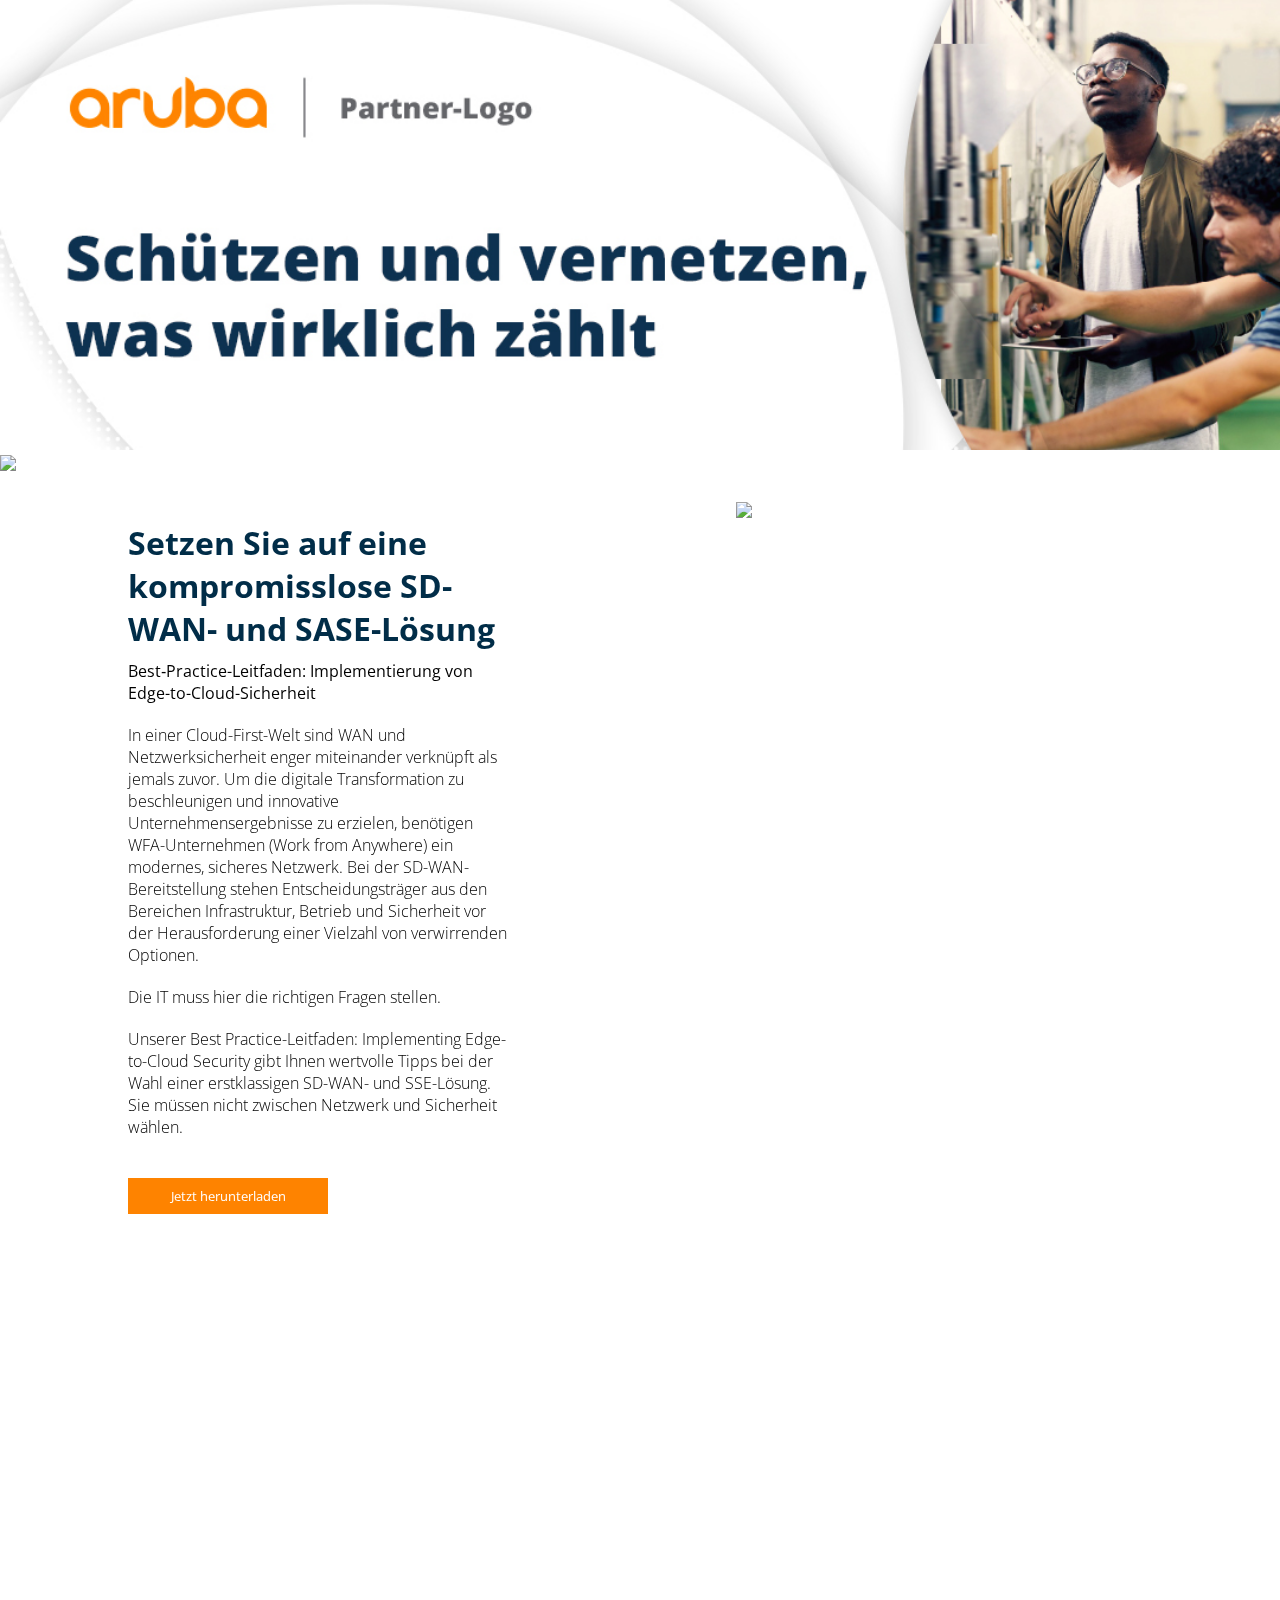
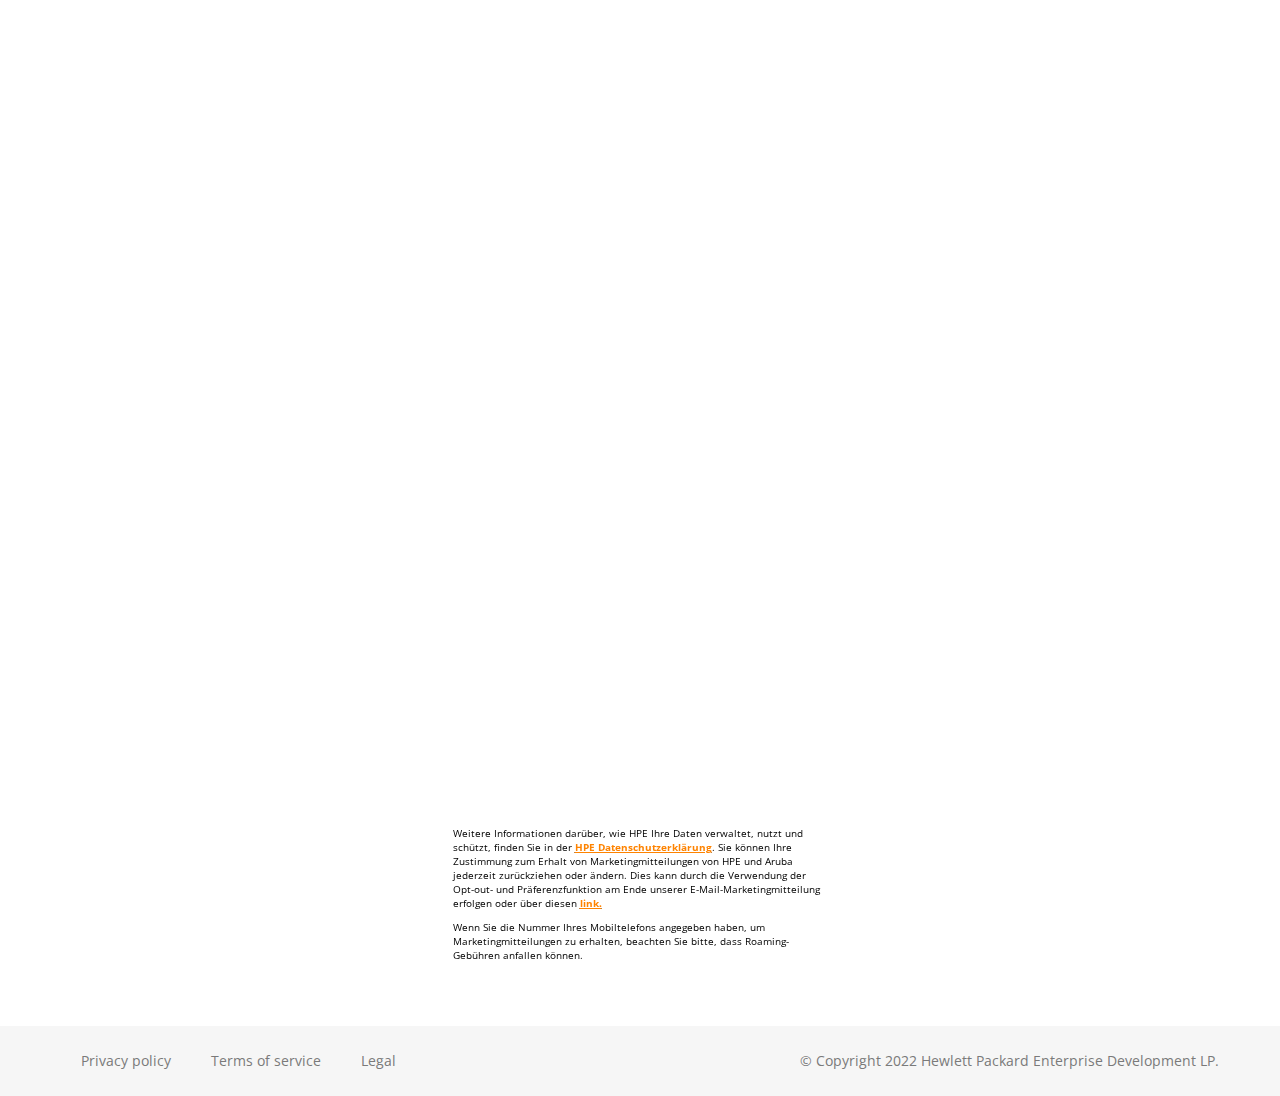
==== GERMAN/index.html @ a6390402 "todos los idiomas listos para modificar" ====
<!DOCTYPE html>
<html>

<head>
    <meta charset="utf-8">
    <meta http-equiv="X-UA-Compatible" content="IE=edge">
    <title></title>
    <meta name="description" content="">
    <meta name="viewport" content="width=device-width, initial-scale=1">
    <link rel="preconnect" href="https://fonts.googleapis.com">
    <link rel="preconnect" href="https://fonts.gstatic.com" crossorigin>
    <link rel="preconnect" href="https://fonts.googleapis.com">
    <link rel="preconnect" href="https://fonts.gstatic.com" crossorigin>
    <link rel="preconnect" href="https://fonts.googleapis.com">
    <link rel="preconnect" href="https://fonts.gstatic.com" crossorigin>
    <link href="https://fonts.googleapis.com/css2?family=Open+Sans:ital,wght@0,300;0,500;0,600;1,400&display=swap"
        rel="stylesheet">
        <link rel="icon" type="image/png" sizes="32x32" href="favicon-32x32.png">
        <link rel="icon" type="image/png" sizes="16x16" href="favicon-16x16.png">
    <link rel="stylesheet" href="styles.css">
    <link href="https://unpkg.com/aos@2.3.1/dist/aos.css" rel="stylesheet">
</head>

<body>
    <!--
    <div class="header">
        <div class="header-img-wrapper">
            <img src="https://mspshowcase.arubanetworks.com/app/uploads/2022/07/Aruba_logo_LP-2022-SD-WAN-SASE.png">
            <div class="logo-divider"></div>
            <img src="https://mspshowcase.arubanetworks.com/app/uploads/2022/07/Partner_logo_EDM-2022-SD-WAN-SASE.png" />
        </div>
    </div>-->
    <div class="content">
        <div class="banner">
			
            <img class="logo"
                src="Connect-and-protect-banner-1080x380-GERM.jpg" />
        </div>
        <img class="separator"
            src="https://mspshowcase.arubanetworks.com/app/uploads/2022/09/shadow-divider-05.09.22.png" />
       
        <div class="columns">
            <div class="col col1" data-aos="fade-up"
            data-aos-anchor-placement="center-bottom">
                <h1>Setzen Sie auf eine kompromisslose SD-WAN- und SASE-Lösung</h1>
                <p><strong>Best‑Practice-Leitfaden: Implementierung von Edge-to-Cloud-Sicherheit </strong></p>
                <p>In einer Cloud-First-Welt sind WAN und Netzwerksicherheit enger miteinander verknüpft als jemals zuvor. Um die digitale Transformation zu beschleunigen und innovative Unternehmensergebnisse zu erzielen, benötigen WFA-Unternehmen (Work from Anywhere) ein modernes, sicheres Netzwerk. Bei der SD-WAN-Bereitstellung stehen Entscheidungsträger aus den Bereichen Infrastruktur, Betrieb und Sicherheit vor der Herausforderung einer Vielzahl von verwirrenden Optionen.  </p>
                <p>Die IT muss hier die richtigen Fragen stellen.</p>
                <p>Unserer Best Practice-Leitfaden: Implementing Edge-to-Cloud Security gibt Ihnen wertvolle Tipps bei der Wahl einer erstklassigen SD-WAN- und SSE-Lösung. Sie müssen nicht zwischen Netzwerk und Sicherheit wählen.</p>
                
                <button class="button">Jetzt herunterladen</button>
            </div>
            <div class="col col2">
				
                <div class="col2-img-wrapper ">
                    <img class="aruba-log"
                        src="https://mspshowcase.arubanetworks.com/app/uploads/2022/09/Shape-Image-1-ebook-05.09.22.png" />
                </div>
            </div>
        </div>
    
       
       
        <img data-aos="fade-up"
        data-aos-anchor-placement="center-bottom" class="separator"
            src="https://mspshowcase.arubanetworks.com/app/uploads/2022/09/shadow-divider-05.09.22.png" />
           <!--
            <div class="speaker_p" id="speakers">
                <h2 data-aos="fade-up">Speakers</h2>
                <div class="speakers">

                    <div class="speaker-one " data-aos="fade-right">
                        <img src="https://img04.en25.com/EloquaImages/clients/HPEarubanetworks/%7B77f23ab7-c96f-4dbb-94ab-c8e0bb66fa67%7D_SpeakersV1.png" alt="Name Speaker" >
                    
                            <div class="speakers-info speaker-name">
                             
                                    <strong>Name Speaker</strong>
                               
                                
                            </div>
                            <div class="speakers-info"><span>Job Tittle Speaker </span></div>
                            <div class="speakers-info">
                                <span> Company</span>
                            </div>
                          
                    </div>
                    <div class="speaker-two " data-aos="fade-left" >
                        <img src="https://img04.en25.com/EloquaImages/clients/HPEarubanetworks/%7B77f23ab7-c96f-4dbb-94ab-c8e0bb66fa67%7D_SpeakersV1.png" alt="Name Speaker" >
                    
                            <div class="speakers-info speaker-name">
                                <strong>Name Speaker</strong>
                            </div>
                            <div class="speakers-info"><span>Job Tittle Speaker </span></div>
                            <div class="speakers-info">
                                <span> Company</span>
                            </div>
                    </div>
                </div>
       <img class="separator"
            src="https://mspshowcase.arubanetworks.com/app/uploads/2022/09/shadow-divider-05.09.22.png" />
            </div>-->
            
            
            <div class="form " id="form">
            <img data-aos="fade-right" class="form-image"
                src="https://mspshowcase.arubanetworks.com/app/uploads/2022/09/Shape-Image-2-ebook-05.09.22-1.png" />
                <div class="registration-form" data-aos="fade-down"
                data-aos-easing="linear"
                data-aos-duration="1500" >
                    <h1 translate="yes">Jetzt registrieren</h3>
                        <div class="input"> <label>Vorname:*    <input type="text" /></label>
                        
                        </div>
                        <div class="input"> <label>Nachname:* <input type="text" /></label>
                           
                        </div>
                        <div class="input"> <label>Geschäftliche E-Mail:* <input type="email" /></label>
                           
                        </div>
                        <div class="input"> <label>Geschäftstelefon:* <input type="number" /></label>
                           
                        </div>
                        <div class="input"> <label>Titel*  <input type="text" /></label>
                           
                        </div>
                        <div class="input"> <label>Gesellschaft:* <input type="text" /></label>
                            
                        </div>
                        <div class="select">
                            <label>Land/Region*
                            <select id="country" name="country" class="form-control">
                                <option value="" disabled selected>-- Bitte auswählen --</option>
                                <option value="Afghanistan">Afghanistan</option>
                                <option value="Åland Islands">Åland Islands</option>
                                <option value="Albania">Albania</option>
                                <option value="Algeria">Algeria</option>
                                <option value="American Samoa">American Samoa</option>
                                <option value="Andorra">Andorra</option>
                                <option value="Angola">Angola</option>
                                <option value="Anguilla">Anguilla</option>
                                <option value="Antarctica">Antarctica</option>
                                <option value="Antigua and Barbuda">Antigua and Barbuda</option>
                                <option value="Argentina">Argentina</option>
                                <option value="Armenia">Armenia</option>
                                <option value="Aruba">Aruba</option>
                                <option value="Australia">Australia</option>
                                <option value="Austria">Austria</option>
                                <option value="Azerbaijan">Azerbaijan</option>
                                <option value="Bahamas">Bahamas</option>
                                <option value="Bahrain">Bahrain</option>
                                <option value="Bangladesh">Bangladesh</option>
                                <option value="Barbados">Barbados</option>
                                <option value="Belarus">Belarus</option>
                                <option value="Belgium">Belgium</option>
                                <option value="Belize">Belize</option>
                                <option value="Benin">Benin</option>
                                <option value="Bermuda">Bermuda</option>
                                <option value="Bhutan">Bhutan</option>
                                <option value="Bolivia">Bolivia</option>
                                <option value="Bosnia and Herzegovina">Bosnia and Herzegovina</option>
                                <option value="Botswana">Botswana</option>
                                <option value="Bouvet Island">Bouvet Island</option>
                                <option value="Brazil">Brazil</option>
                                <option value="British Indian Ocean Territory">British Indian Ocean Territory</option>
                                <option value="Brunei Darussalam">Brunei Darussalam</option>
                                <option value="Bulgaria">Bulgaria</option>
                                <option value="Burkina Faso">Burkina Faso</option>
                                <option value="Burundi">Burundi</option>
                                <option value="Cambodia">Cambodia</option>
                                <option value="Cameroon">Cameroon</option>
                                <option value="Canada">Canada</option>
                                <option value="Cape Verde">Cape Verde</option>
                                <option value="Cayman Islands">Cayman Islands</option>
                                <option value="Central African Republic">Central African Republic</option>
                                <option value="Chad">Chad</option>
                                <option value="Chile">Chile</option>
                                <option value="China">China</option>
                                <option value="Christmas Island">Christmas Island</option>
                                <option value="Cocos (Keeling) Islands">Cocos (Keeling) Islands</option>
                                <option value="Colombia">Colombia</option>
                                <option value="Comoros">Comoros</option>
                                <option value="Congo">Congo</option>
                                <option value="Congo, The Democratic Republic of The">Congo, The Democratic Republic of The
                                </option>
                                <option value="Cook Islands">Cook Islands</option>
                                <option value="Costa Rica">Costa Rica</option>
                                <option value="Cote D'ivoire">Cote D'ivoire</option>
                                <option value="Croatia">Croatia</option>
                                <option value="Cuba">Cuba</option>
                                <option value="Cyprus">Cyprus</option>
                                <option value="Czech Republic">Czech Republic</option>
                                <option value="Denmark">Denmark</option>
                                <option value="Djibouti">Djibouti</option>
                                <option value="Dominica">Dominica</option>
                                <option value="Dominican Republic">Dominican Republic</option>
                                <option value="Ecuador">Ecuador</option>
                                <option value="Egypt">Egypt</option>
                                <option value="El Salvador">El Salvador</option>
                                <option value="Equatorial Guinea">Equatorial Guinea</option>
                                <option value="Eritrea">Eritrea</option>
                                <option value="Estonia">Estonia</option>
                                <option value="Ethiopia">Ethiopia</option>
                                <option value="Falkland Islands (Malvinas)">Falkland Islands (Malvinas)</option>
                                <option value="Faroe Islands">Faroe Islands</option>
                                <option value="Fiji">Fiji</option>
                                <option value="Finland">Finland</option>
                                <option value="France">France</option>
                                <option value="French Guiana">French Guiana</option>
                                <option value="French Polynesia">French Polynesia</option>
                                <option value="French Southern Territories">French Southern Territories</option>
                                <option value="Gabon">Gabon</option>
                                <option value="Gambia">Gambia</option>
                                <option value="Georgia">Georgia</option>
                                <option value="Germany">Germany</option>
                                <option value="Ghana">Ghana</option>
                                <option value="Gibraltar">Gibraltar</option>
                                <option value="Greece">Greece</option>
                                <option value="Greenland">Greenland</option>
                                <option value="Grenada">Grenada</option>
                                <option value="Guadeloupe">Guadeloupe</option>
                                <option value="Guam">Guam</option>
                                <option value="Guatemala">Guatemala</option>
                                <option value="Guernsey">Guernsey</option>
                                <option value="Guinea">Guinea</option>
                                <option value="Guinea-bissau">Guinea-bissau</option>
                                <option value="Guyana">Guyana</option>
                                <option value="Haiti">Haiti</option>
                                <option value="Heard Island and Mcdonald Islands">Heard Island and Mcdonald Islands</option>
                                <option value="Holy See (Vatican City State)">Holy See (Vatican City State)</option>
                                <option value="Honduras">Honduras</option>
                                <option value="Hong Kong">Hong Kong</option>
                                <option value="Hungary">Hungary</option>
                                <option value="Iceland">Iceland</option>
                                <option value="India">India</option>
                                <option value="Indonesia">Indonesia</option>
                                <option value="Iran, Islamic Republic of">Iran, Islamic Republic of</option>
                                <option value="Iraq">Iraq</option>
                                <option value="Ireland">Ireland</option>
                                <option value="Isle of Man">Isle of Man</option>
                                <option value="Israel">Israel</option>
                                <option value="Italy">Italy</option>
                                <option value="Jamaica">Jamaica</option>
                                <option value="Japan">Japan</option>
                                <option value="Jersey">Jersey</option>
                                <option value="Jordan">Jordan</option>
                                <option value="Kazakhstan">Kazakhstan</option>
                                <option value="Kenya">Kenya</option>
                                <option value="Kiribati">Kiribati</option>
                                <option value="Korea, Democratic People's Republic of">Korea, Democratic People's Republic
                                    of
                                </option>
                                <option value="Korea, Republic of">Korea, Republic of</option>
                                <option value="Kuwait">Kuwait</option>
                                <option value="Kyrgyzstan">Kyrgyzstan</option>
                                <option value="Lao People's Democratic Republic">Lao People's Democratic Republic</option>
                                <option value="Latvia">Latvia</option>
                                <option value="Lebanon">Lebanon</option>
                                <option value="Lesotho">Lesotho</option>
                                <option value="Liberia">Liberia</option>
                                <option value="Libyan Arab Jamahiriya">Libyan Arab Jamahiriya</option>
                                <option value="Liechtenstein">Liechtenstein</option>
                                <option value="Lithuania">Lithuania</option>
                                <option value="Luxembourg">Luxembourg</option>
                                <option value="Macao">Macao</option>
                                <option value="Macedonia, The Former Yugoslav Republic of">Macedonia, The Former Yugoslav
                                    Republic
                                    of</option>
                                <option value="Madagascar">Madagascar</option>
                                <option value="Malawi">Malawi</option>
                                <option value="Malaysia">Malaysia</option>
                                <option value="Maldives">Maldives</option>
                                <option value="Mali">Mali</option>
                                <option value="Malta">Malta</option>
                                <option value="Marshall Islands">Marshall Islands</option>
                                <option value="Martinique">Martinique</option>
                                <option value="Mauritania">Mauritania</option>
                                <option value="Mauritius">Mauritius</option>
                                <option value="Mayotte">Mayotte</option>
                                <option value="Mexico">Mexico</option>
                                <option value="Micronesia, Federated States of">Micronesia, Federated States of</option>
                                <option value="Moldova, Republic of">Moldova, Republic of</option>
                                <option value="Monaco">Monaco</option>
                                <option value="Mongolia">Mongolia</option>
                                <option value="Montenegro">Montenegro</option>
                                <option value="Montserrat">Montserrat</option>
                                <option value="Morocco">Morocco</option>
                                <option value="Mozambique">Mozambique</option>
                                <option value="Myanmar">Myanmar</option>
                                <option value="Namibia">Namibia</option>
                                <option value="Nauru">Nauru</option>
                                <option value="Nepal">Nepal</option>
                                <option value="Netherlands">Netherlands</option>
                                <option value="Netherlands Antilles">Netherlands Antilles</option>
                                <option value="New Caledonia">New Caledonia</option>
                                <option value="New Zealand">New Zealand</option>
                                <option value="Nicaragua">Nicaragua</option>
                                <option value="Niger">Niger</option>
                                <option value="Nigeria">Nigeria</option>
                                <option value="Niue">Niue</option>
                                <option value="Norfolk Island">Norfolk Island</option>
                                <option value="Northern Mariana Islands">Northern Mariana Islands</option>
                                <option value="Norway">Norway</option>
                                <option value="Oman">Oman</option>
                                <option value="Pakistan">Pakistan</option>
                                <option value="Palau">Palau</option>
                                <option value="Palestinian Territory, Occupied">Palestinian Territory, Occupied</option>
                                <option value="Panama">Panama</option>
                                <option value="Papua New Guinea">Papua New Guinea</option>
                                <option value="Paraguay">Paraguay</option>
                                <option value="Peru">Peru</option>
                                <option value="Philippines">Philippines</option>
                                <option value="Pitcairn">Pitcairn</option>
                                <option value="Poland">Poland</option>
                                <option value="Portugal">Portugal</option>
                                <option value="Puerto Rico">Puerto Rico</option>
                                <option value="Qatar">Qatar</option>
                                <option value="Reunion">Reunion</option>
                                <option value="Romania">Romania</option>
                                <option value="Russian Federation">Russian Federation</option>
                                <option value="Rwanda">Rwanda</option>
                                <option value="Saint Helena">Saint Helena</option>
                                <option value="Saint Kitts and Nevis">Saint Kitts and Nevis</option>
                                <option value="Saint Lucia">Saint Lucia</option>
                                <option value="Saint Pierre and Miquelon">Saint Pierre and Miquelon</option>
                                <option value="Saint Vincent and The Grenadines">Saint Vincent and The Grenadines</option>
                                <option value="Samoa">Samoa</option>
                                <option value="San Marino">San Marino</option>
                                <option value="Sao Tome and Principe">Sao Tome and Principe</option>
                                <option value="Saudi Arabia">Saudi Arabia</option>
                                <option value="Senegal">Senegal</option>
                                <option value="Serbia">Serbia</option>
                                <option value="Seychelles">Seychelles</option>
                                <option value="Sierra Leone">Sierra Leone</option>
                                <option value="Singapore">Singapore</option>
                                <option value="Slovakia">Slovakia</option>
                                <option value="Slovenia">Slovenia</option>
                                <option value="Solomon Islands">Solomon Islands</option>
                                <option value="Somalia">Somalia</option>
                                <option value="South Africa">South Africa</option>
                                <option value="South Georgia and The South Sandwich Islands">South Georgia and The South
                                    Sandwich
                                    Islands</option>
                                <option value="Spain">Spain</option>
                                <option value="Sri Lanka">Sri Lanka</option>
                                <option value="Sudan">Sudan</option>
                                <option value="Suriname">Suriname</option>
                                <option value="Svalbard and Jan Mayen">Svalbard and Jan Mayen</option>
                                <option value="Swaziland">Swaziland</option>
                                <option value="Sweden">Sweden</option>
                                <option value="Switzerland">Switzerland</option>
                                <option value="Syrian Arab Republic">Syrian Arab Republic</option>
                                <option value="Taiwan">Taiwan</option>
                                <option value="Tajikistan">Tajikistan</option>
                                <option value="Tanzania, United Republic of">Tanzania, United Republic of</option>
                                <option value="Thailand">Thailand</option>
                                <option value="Timor-leste">Timor-leste</option>
                                <option value="Togo">Togo</option>
                                <option value="Tokelau">Tokelau</option>
                                <option value="Tonga">Tonga</option>
                                <option value="Trinidad and Tobago">Trinidad and Tobago</option>
                                <option value="Tunisia">Tunisia</option>
                                <option value="Turkey">Turkey</option>
                                <option value="Turkmenistan">Turkmenistan</option>
                                <option value="Turks and Caicos Islands">Turks and Caicos Islands</option>
                                <option value="Tuvalu">Tuvalu</option>
                                <option value="Uganda">Uganda</option>
                                <option value="Ukraine">Ukraine</option>
                                <option value="United Arab Emirates">United Arab Emirates</option>
                                <option value="United Kingdom">United Kingdom</option>
                                <option value="United States">United States</option>
                                <option value="United States Minor Outlying Islands">United States Minor Outlying Islands
                                </option>
                                <option value="Uruguay">Uruguay</option>
                                <option value="Uzbekistan">Uzbekistan</option>
                                <option value="Vanuatu">Vanuatu</option>
                                <option value="Venezuela">Venezuela</option>
                                <option value="Viet Nam">Viet Nam</option>
                                <option value="Virgin Islands, British">Virgin Islands, British</option>
                                <option value="Virgin Islands, U.S.">Virgin Islands, U.S.</option>
                                <option value="Wallis and Futuna">Wallis and Futuna</option>
                                <option value="Western Sahara">Western Sahara</option>
                                <option value="Yemen">Yemen</option>
                                <option value="Zambia">Zambia</option>
                                <option value="Zimbabwe">Zimbabwe</option>
                            </select>
                        </label>
                        </div>
                        <div class="input"><label>Bundesland:*
                            <input type="text">
                        </label>
    
                        </div>
                        <div class="input"><label>Postleitzahl:*
                            <input type="text">
                        </label>
    
                        </div>
    
    
                        <div class="communication">
                            <p>May Aruba, a Hewlett Packard Enterprise Company, provide you with personalized communications
                                about
                                Aruba and select Aruba-partner products, services, offers and events?
                            </p>
                            <div class="checkboxes">
                                <div class="checkbox-wrapper">
                                    <label><input type="checkbox" />Email</label>
                                </div>
                                <div class="checkbox-wrapper">
                                    <label></label><input type="checkbox" />Telefon</label>
                                </div>
                            </div>
                        </div>
                        <div class="reCaptcha">
    
                        </div>
                        <div class="form-button">
                            <button class="">
                                <p>Einreichen</p>
                            </button>
                        </div>
                </div>
            <div class="info">
                <p>Weitere Informationen darüber, wie HPE Ihre Daten verwaltet, nutzt und schützt, finden Sie in der 
					<span><a style="color: #fe8300" href="https://www.hpe.com/de/de/legal/privacy.html?elqTrackId=cc07700b519f45e8ba7d0b721cf6a715" target="_blank">HPE Datenschutzerklärung</a></span>. Sie können Ihre Zustimmung zum Erhalt von Marketingmitteilungen von HPE und Aruba jederzeit zurückziehen oder ändern. Dies kann durch die Verwendung der Opt-out- und Präferenzfunktion am Ende unserer E-Mail-Marketingmitteilung erfolgen oder über diesen <span><a style="color: #fe8300" href="https://connect.arubanetworks.com/unsubscribe?elqTrackId=35eba98d7ee24a2cadc737ef67079768" target="_blank">link.</a></span>
                </p>
                <p>Wenn Sie die Nummer Ihres Mobiltelefons angegeben haben, um Marketingmitteilungen zu erhalten, beachten Sie bitte, dass Roaming-Gebühren anfallen können.</p>
            </div>
        </div>
    
    </div>
    <div class="footer">
        <div class="links">
            <a href="https://www.hpe.com/us/en/legal/privacy.html" target="_blank"><p>Privacy policy</p></a>
            <a href="https://www.arubanetworks.com/terms-of-service/" target="_blank"><p>Terms of service</p></a>
            <a href="https://www.arubanetworks.com/legal/" target="_blank"><p>Legal</p></a>
        </div>
        <div class="tm">
            <p>© Copyright 2022 Hewlett Packard Enterprise Development LP. </p>
        </div>
    </div>
    <script src="https://unpkg.com/aos@2.3.1/dist/aos.js"></script>
    <script>
        AOS.init({

            duration:1000,
            once:false,
            easing: 'ease-in-out-back'

        }
        );
      </script>
</body>

</html>
---- GERMAN/styles.css ----
* {
    box-sizing: border-box;
    margin: 0px;
    padding: 0px;
    font-family: 'Open Sans', sans-serif;
}

body{
    max-width: 1500px;
    margin: 0 auto;
}
.header {
    width: 80%;
    margin: auto;
    margin-top: 10px;
    margin-bottom: 10px;
}

.header-img-wrapper {
    display: flex;
    flex-direction: row;
    justify-content: flex-start;
    
}

.logo-divider {
    width: 1px;
    border: 1px solid #737373;
    background-color:#737373;;
    margin: 0px 30px;
}


.content {
    width: 100%;
    display: flex;
    flex-direction: column;
    justify-content: center;
    overflow-x: hidden;
}

.banner {
    width: 100%;
    z-index: -1;
    position: relative;
}

.banner .logo {
    width: 100%;
}

.banner .partner-logo {
    position: absolute;
    bottom: 35%;
    right: 2.3%;
    width: 13%;
}



.columns {
    display: flex;
    flex-direction: row;
    z-index: 10;
    position: relative;
    padding-bottom: 50px;
    background-color: #fff;
}

.col {
    width: 50%;
}

.col1 {
    margin-right: auto;
    padding-left: 10%;
    padding-right: 10%;
    display: flex;
    flex-direction: column;
}

.col1 h1 {
    color: #012d48;
    font-weight: bold;
}

.col1 p {
    margin: 10px 0px;
    font-weight: 300;
}

.col1 button {
    width: 200px;
    height: 36px;
    background-color: #fe8300;
    color: #fff;
    border: none;
    outline: none;
    margin-top: 30px;
}
.col1 button a{
    color: #fff;
    text-decoration: none;
}
.col2 {
    height: auto;
}

.col2-img-wrapper {
    width: 100%;
    margin-left: 15%;
    margin-top: -20px;
    position: relative;
    overflow-x: hidden;
}

.col2-img-wrapper img {
    width: 100%;
}

.separator {
    width: 100%;
    background-color: #fff;
    z-index: 1;
}

.form {
    position: relative;
    z-index: 5;
}

.form-image {
    position: absolute;
    top: -3%;
    left: -200px;
    width: 500px;
}

.registration-form {
    display: flex;
    flex-direction: column;
    margin: 69px auto 0px auto;
    justify-content: center;
    align-items: center;
    z-index: 10;
    position: relative;
}

.registration-form h1 {
    color: #FF5F4B;
    font-size: 36px;
}

.registration-form p {
    margin: 47px 0px 54px 0px;
    color: #646569;
    font-size: 18px;
}

.registration-form .input {
    display: flex;
    flex-direction: column;
    margin: 17px 0px 0px 0px;
    height: 73px;
    width: 100%;
    max-width: 375px;
}

.input label {
    color: #646569;
    margin: 0px 0px 12px 0px;
}

.input input {
    width: 100%;
    height: 34px;
    padding: 4px;
    border: 1px solid #C3C5C8;
}

.select {
    display: flex;
    flex-direction: column;
    margin: 17px 0px 0px 0px;
    height: 73px;
    width: 100%;
    max-width: 375px;
    color: #646569;
}

.select select {
    width: 100%;
    height: 34px;
    padding: 4px;
    border: 1px solid #C3C5C8;
}

.communication {
    max-width: 375px;
    margin: 21px 0px 0px 0px;
}

.communication p {
    margin: 0px 0px 17px 0px;
}

.communication input {}

.communication p {
    font-size: 10px;
}

.communication .checkboxes {
    display: flex;
    flex-direction: row;
}

.checkbox-wrapper input {
    margin: 0px 6px;
}

.checkbox-wrapper {
    margin: 0px 14px 0px 0px;
}

.form-button {
    display: flex;
    flex-direction: row;
    justify-content: flex-start;
    align-items: flex-start;
    width: 375px;
    margin: auto;
    margin: 41px 0px 39px 0px;
}

.form-button button {
    width: 128px;
    height: 36px;
    outline: none;
    border: none;
    background-color: #fe8300;
    border: #404040;
    display: flex;
    flex-direction: row;
    justify-content: center;
    align-items: center;
}

.form-button p {
    color: #fff;
    font-size: 14px;
    margin: 0px;
    font-weight: bold;
    line-height: 20px;
}

.form-button img {
    padding: 0px 0px 0px 14px
}

.info {
    max-width: 375px;
    margin: auto;
    font-size: 10px;
    margin-bottom: 64px;
}

.info p {
    margin-bottom: 10px;
}

.info span {
    font-weight: bold;
    text-decoration: underline;
    cursor: pointer;
}

.footer {
    display: flex;
    flex-direction: row;
    justify-content: space-between;
    min-height: 70px;
    height: auto;
    background-color: #F6F6F6;
    font-size: 14px;
    color: #7A7A7A;
    width: 100%;
}

.footer p {
    line-height: 40px;
}

.footer a {
    text-decoration: none;
    color: #7A7A7A;
}

.links {
    display: flex;
    flex-direction: row;
    justify-content: space-between;
    margin: auto 61px;
}

.links * {
    margin: 0px 10px;
}

.tm {
    display: flex;
    margin: auto 61px;
}


@media(max-width: 1000px) {

    .header {
        width: 90%;
        margin: 0px;
        margin: auto;
        padding: 10px 10%;
    }

    .columns {
        flex-direction: column;
    }

    .col1 {
        width: 90%;
        margin: auto;
        padding: 0px 10%;
    }

    .col2 {
        display: none;
    }

    .footer {
        height: auto;
        display: flex;
        flex-direction: column;
        justify-content: center;
        align-items: center;
    }

    body {
        width: 100%;
    }

    .col-1-button {
        justify-content: center;
        align-items: center;
        margin: auto;
        margin-top: 36px;
    }

    .form-button {
        justify-content: center;
        align-items: center;
        margin: 41px auto 39px auto;
    }

    .checkboxes {
        justify-content: center;
        align-items: center;
    }
 
}

@media (max-width: 900px) {
    .form-image {
        display: none;
    }
   
}

@media(max-width: 500px) {

    .header-img-wrapper {
        display: flex;
        flex-direction: row;
        align-items: center;
        justify-content: center;
        margin: 10px 0px;
    }
    .logo-divider{
        padding: 2.1rem 0.5px;
        margin: 0 10px;
        border-top: #012d48;

    }
    .speakers{
        flex-direction: column;
    }
    .speaker-one, .speaker-two{
        padding-bottom: 4rem;
    }

    .registration-form {
        width: 100%;
        margin: 0px;
        padding: 20px;
    }

    .registration-form h1,
    .registration-form p {
        text-align: center;
    }

    .form-button {
        margin: 20px 0px;
    }
    
    .info {
        padding: 20px;
    }

    .input {
        width: auto;
    }
    .links {
        flex-direction: column;
        justify-content: center;
        align-items: center;
    }
   
}

/*animation for landing preview*/
    

.col2-img-wrapper{


    animation: animacion;
    animation-duration: 1s;
   /* animation-iteration-count: infinite;*/
}

@keyframes animacion {

    0%{
        transform: scale(0);

        transform: translateZ(10);
    }
    100%{
        transform: translateZ(100);
        
    }
    
}
.col{

    margin-top: 50px;
}
/*SPEAKERS*/

.content .speakers{
    display: flex;
    margin: 0 auto;
    padding: 3rem 0;
    align-items: center
    ;
    justify-content: space-evenly;
}
.content .speakers .speaker-one{


    display: flex;
    flex-direction: column;
    align-items: center;
    
}
.content .speakers .speaker-two{


    display: flex;
    flex-direction: column;
    align-items: center;
}
.speakers-info{

    text-align: center; 
    line-height: 18.4px;
    color: rgb(115, 115, 115);
    font-size: 16px;
    
}

.speaker-name{

    color: rgb(115, 115, 115);
     font-size: 16px;
     padding: 15px 0;

}
.speakers-info span{

    color: rgb(115, 115, 115); 
    font-size: 16px;

}
.speakers img{

    width: 80%;

}
.speaker_p h2{
    text-align: center;
    color: rgb(255, 131, 0);
}
.info a{
    color: #ff8300

}
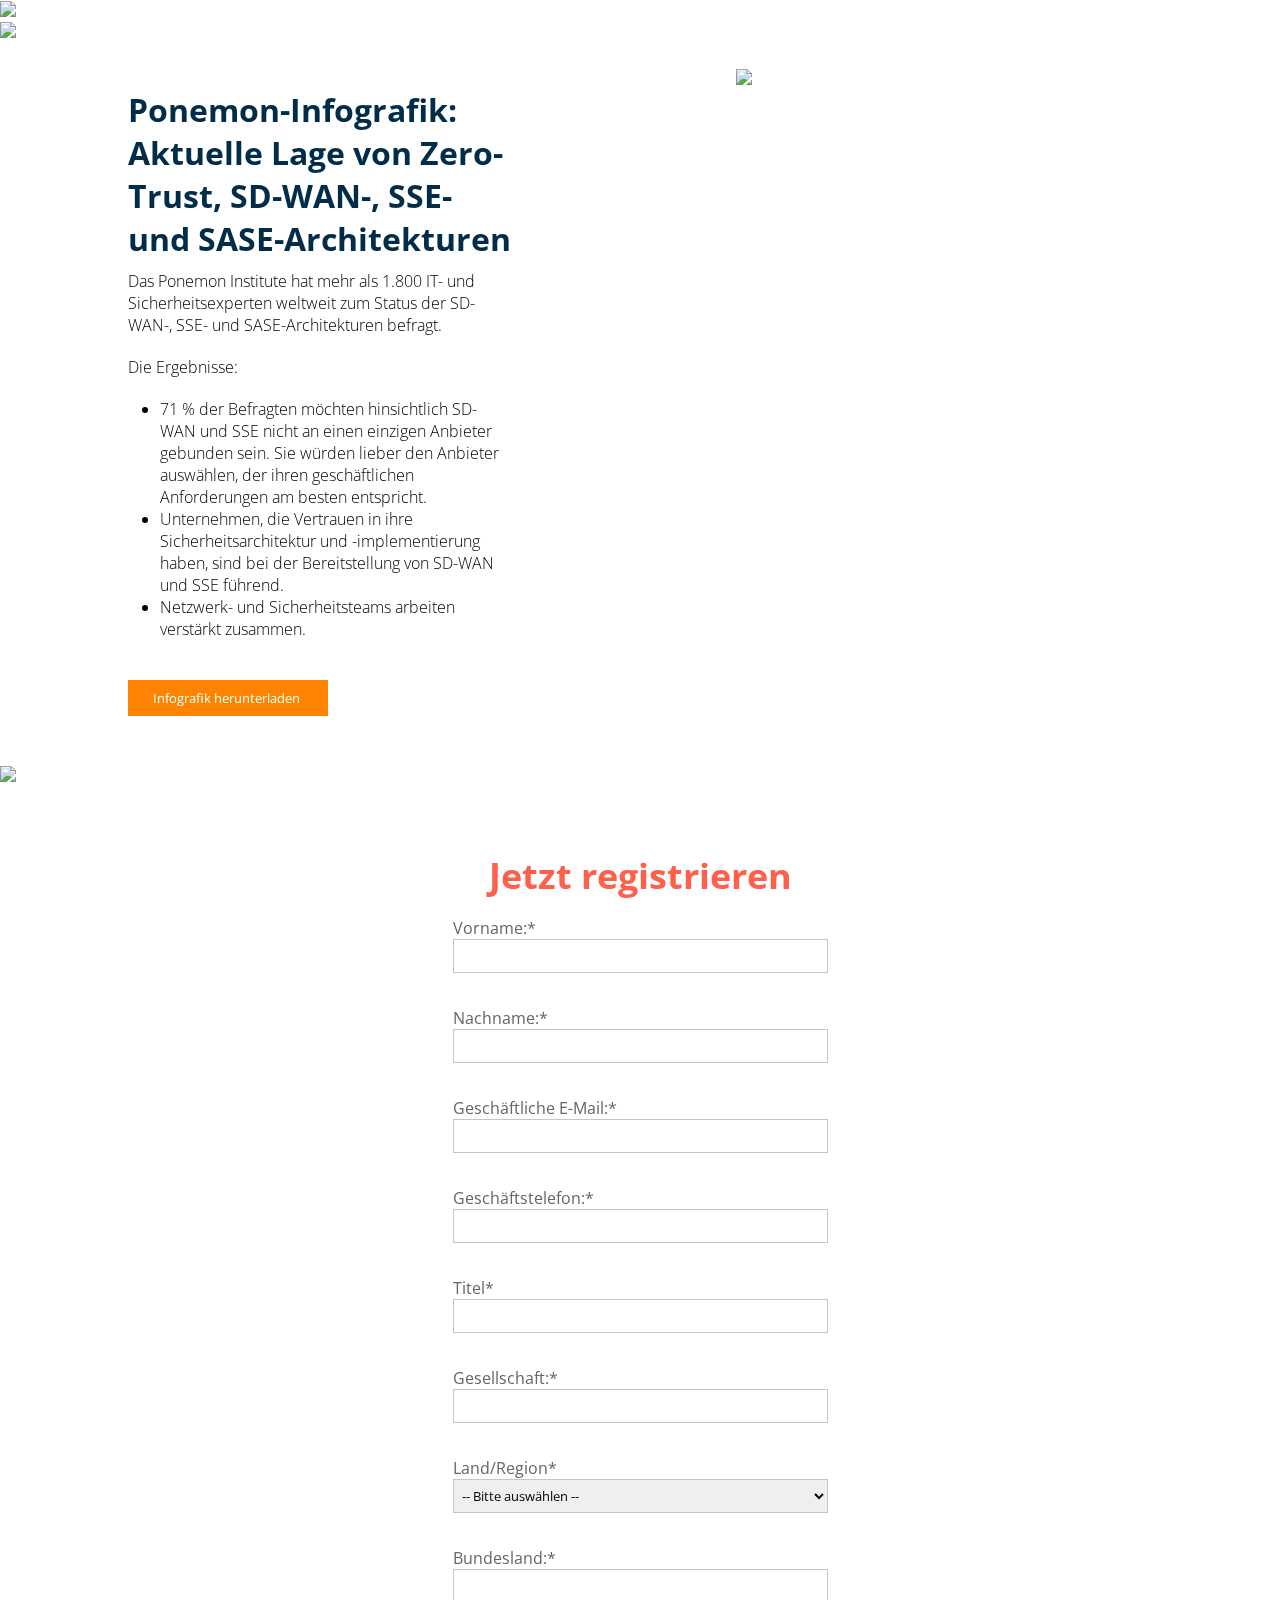
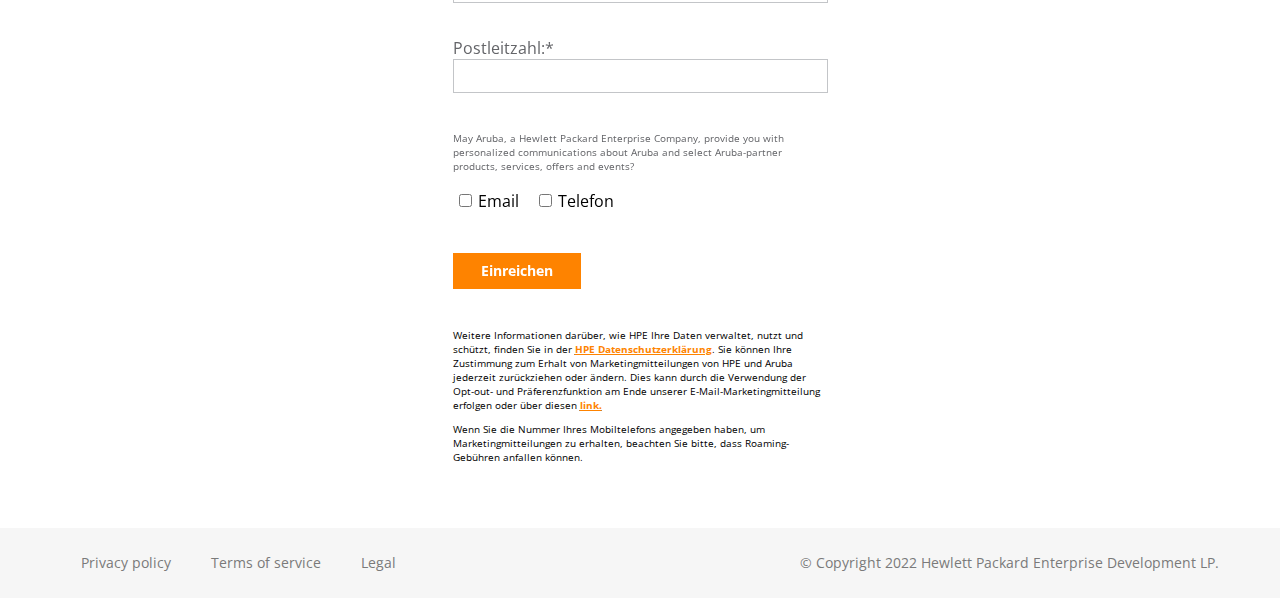
==== commit d3b1620f: "correcciones del parrafo" ====
--- a/GERMAN/index.html
+++ b/GERMAN/index.html
@@ -42,13 +42,21 @@
         <div class="columns">
             <div class="col col1" data-aos="fade-up"
             data-aos-anchor-placement="center-bottom">
-                <h1>Setzen Sie auf eine kompromisslose SD-WAN- und SASE-Lösung</h1>
-                <p><strong>Best‑Practice-Leitfaden: Implementierung von Edge-to-Cloud-Sicherheit </strong></p>
-                <p>In einer Cloud-First-Welt sind WAN und Netzwerksicherheit enger miteinander verknüpft als jemals zuvor. Um die digitale Transformation zu beschleunigen und innovative Unternehmensergebnisse zu erzielen, benötigen WFA-Unternehmen (Work from Anywhere) ein modernes, sicheres Netzwerk. Bei der SD-WAN-Bereitstellung stehen Entscheidungsträger aus den Bereichen Infrastruktur, Betrieb und Sicherheit vor der Herausforderung einer Vielzahl von verwirrenden Optionen.  </p>
-                <p>Die IT muss hier die richtigen Fragen stellen.</p>
-                <p>Unserer Best Practice-Leitfaden: Implementing Edge-to-Cloud Security gibt Ihnen wertvolle Tipps bei der Wahl einer erstklassigen SD-WAN- und SSE-Lösung. Sie müssen nicht zwischen Netzwerk und Sicherheit wählen.</p>
-                
-                <button class="button">Jetzt herunterladen</button>
+            <h1>Ponemon-Infografik: Aktuelle Lage von Zero-Trust, SD-WAN-, SSE- und SASE-Architekturen</h1>
+            <p>Das Ponemon Institute hat mehr als 1.800 IT- und Sicherheitsexperten weltweit zum Status der SD-WAN-, SSE- und SASE-Architekturen befragt.</p>
+            <p>Die Ergebnisse:</p>
+            <div class="resultados">
+                    <ul>
+                        <li>71 % der Befragten möchten hinsichtlich SD-WAN und SSE nicht an einen einzigen Anbieter gebunden sein. Sie würden lieber den Anbieter auswählen, der ihren geschäftlichen Anforderungen am besten entspricht.</li>
+                        <li>
+                            Unternehmen, die Vertrauen in ihre Sicherheitsarchitektur und -implementierung haben, sind bei der Bereitstellung von SD-WAN und SSE führend.
+                        </li>
+                        <li>
+                            Netzwerk- und Sicherheitsteams arbeiten verstärkt zusammen.
+                        </li>
+                    </ul>
+            </div>
+                <button class="button">Infografik herunterladen </button>
             </div>
             <div class="col col2">
 				
--- a/GERMAN/styles.css
+++ b/GERMAN/styles.css
@@ -84,9 +84,13 @@
     font-weight: bold;
 }
 
-.col1 p {
+.col1 p, .col1 ul{
     margin: 10px 0px;
     font-weight: 300;
+}
+.col1 .resultados{
+
+    margin-left: 2rem;
 }
 
 .col1 button {
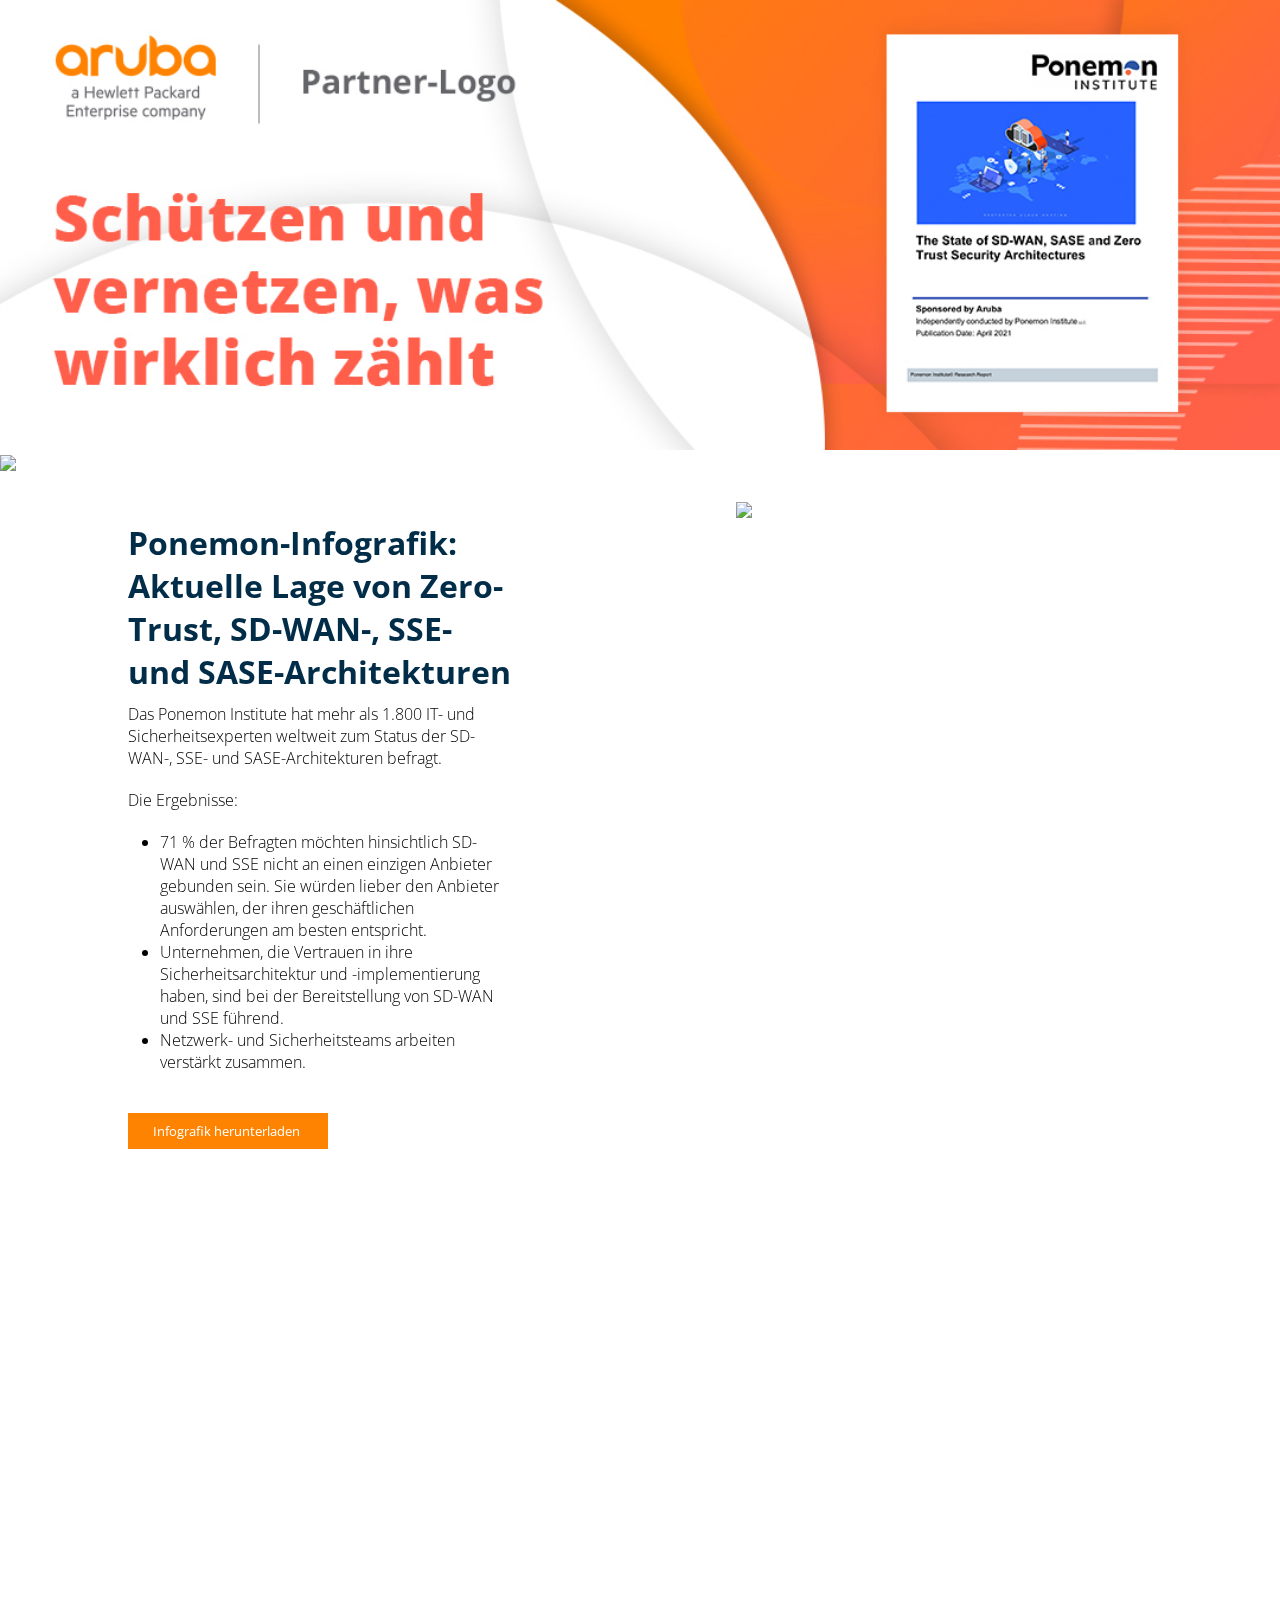
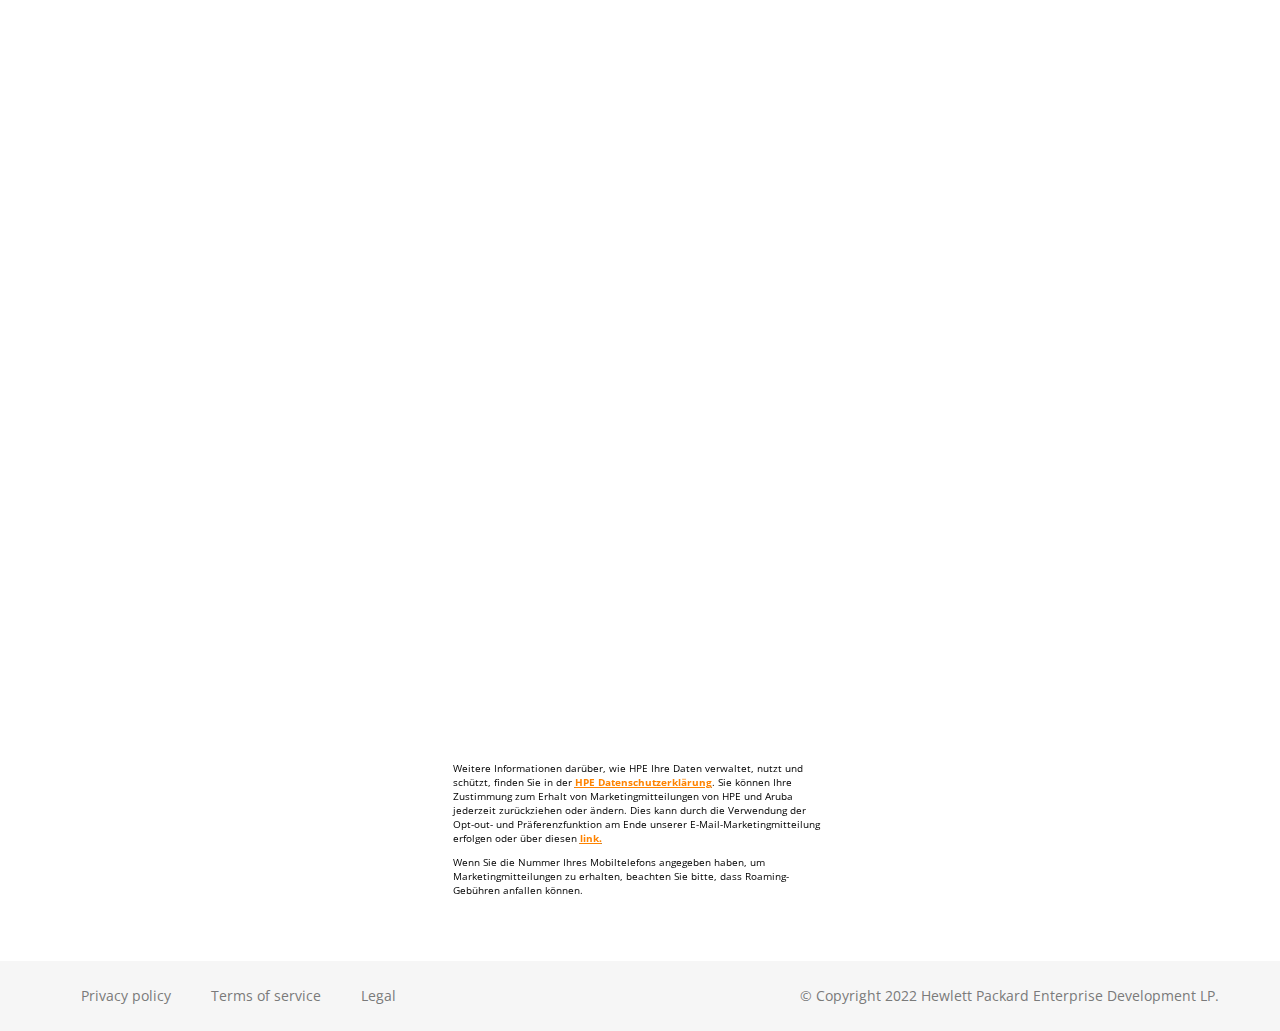
==== commit 771225e7: "ultima version 1" ====
--- a/GERMAN/index.html
+++ b/GERMAN/index.html
@@ -34,7 +34,7 @@
         <div class="banner">
 			
             <img class="logo"
-                src="Connect-and-protect-banner-1080x380-GERM.jpg" />
+                src="partner_ponemon-elq_1080x380.jpg" />
         </div>
         <img class="separator"
             src="https://mspshowcase.arubanetworks.com/app/uploads/2022/09/shadow-divider-05.09.22.png" />
